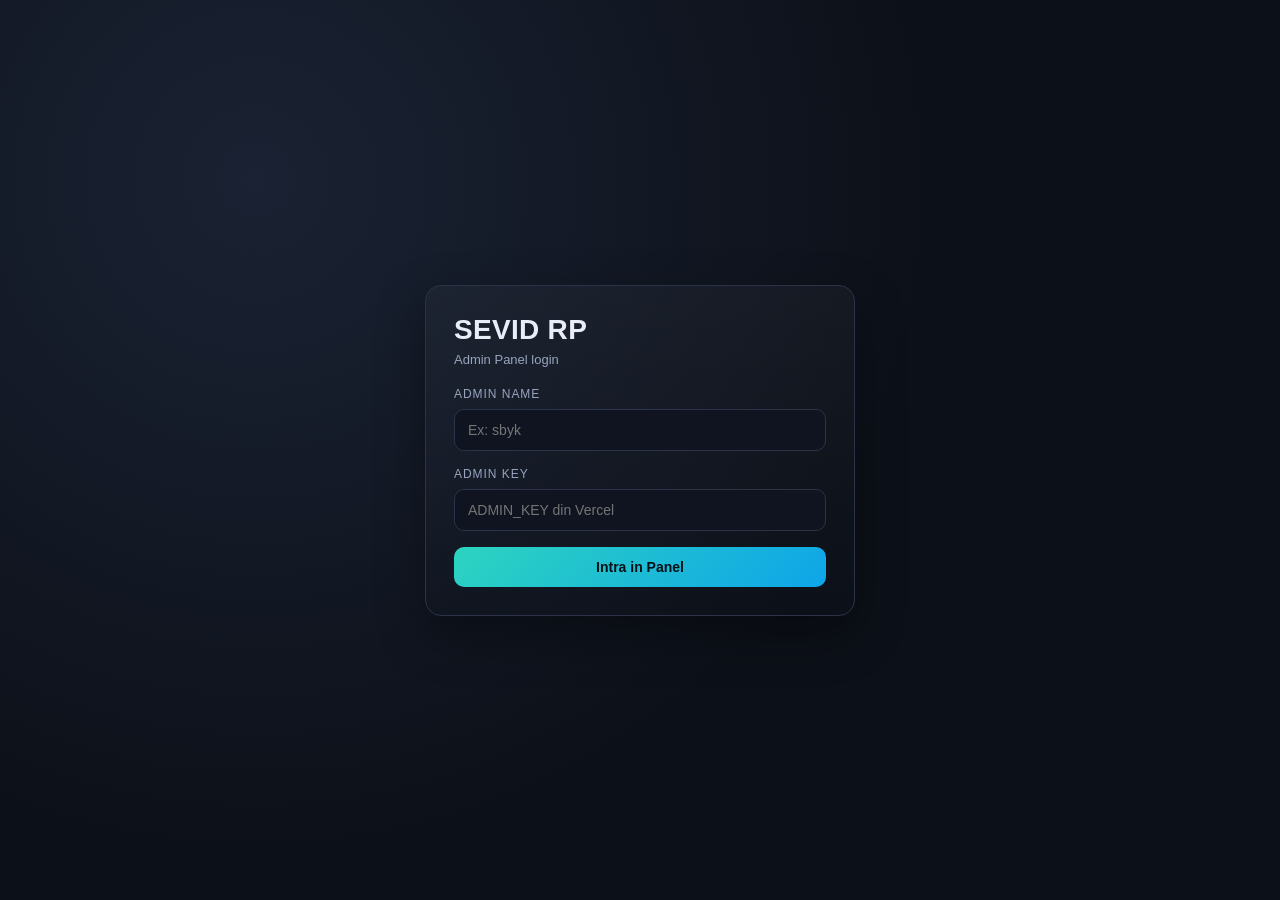
==== panel-login.html @ 5bbff17e "Add files via upload" ====
﻿<!doctype html>
<html lang="ro">
<head>
  <meta charset="utf-8" />
  <meta name="viewport" content="width=device-width, initial-scale=1" />
  <title>SEVID RP - Login Panel</title>
  <style>
    :root {
      --bg: #0c1018;
      --card: #151b27;
      --line: #2a3347;
      --text: #e8edf7;
      --muted: #98a4bd;
      --accent: #2dd4bf;
      --accent-2: #0ea5e9;
      --danger: #ff6b6b;
    }

    * { box-sizing: border-box; }

    body {
      margin: 0;
      font-family: "Segoe UI", Tahoma, Geneva, Verdana, sans-serif;
      background: radial-gradient(circle at 20% 20%, #1a2233 0%, var(--bg) 55%);
      color: var(--text);
      min-height: 100vh;
      display: grid;
      place-items: center;
      padding: 20px;
    }

    .card {
      width: 100%;
      max-width: 430px;
      background: linear-gradient(180deg, rgba(255,255,255,0.03), rgba(255,255,255,0));
      border: 1px solid var(--line);
      border-radius: 16px;
      padding: 28px;
      box-shadow: 0 18px 48px rgba(0, 0, 0, 0.36);
    }

    h1 {
      margin: 0;
      font-size: 28px;
      letter-spacing: 0.3px;
    }

    .subtitle {
      margin: 6px 0 20px;
      color: var(--muted);
      font-size: 13px;
    }

    label {
      display: block;
      margin-bottom: 8px;
      font-size: 12px;
      color: var(--muted);
      text-transform: uppercase;
      letter-spacing: 0.08em;
    }

    input {
      width: 100%;
      border: 1px solid var(--line);
      border-radius: 10px;
      background: #0f1420;
      color: var(--text);
      padding: 12px 13px;
      font-size: 14px;
      margin-bottom: 16px;
      outline: none;
    }

    input:focus {
      border-color: var(--accent-2);
      box-shadow: 0 0 0 3px rgba(14, 165, 233, 0.16);
    }

    button {
      width: 100%;
      border: 0;
      border-radius: 10px;
      padding: 12px 14px;
      font-size: 14px;
      font-weight: 700;
      color: #041018;
      background: linear-gradient(135deg, var(--accent), var(--accent-2));
      cursor: pointer;
    }

    .error {
      display: none;
      margin-bottom: 14px;
      background: rgba(255, 107, 107, 0.12);
      border: 1px solid rgba(255, 107, 107, 0.36);
      color: var(--danger);
      border-radius: 10px;
      padding: 10px 12px;
      font-size: 13px;
    }
  </style>
</head>
<body>
  <section class="card">
    <h1>SEVID RP</h1>
    <p class="subtitle">Admin Panel login</p>

    <div id="error" class="error"></div>

    <label for="admin-name">Admin Name</label>
    <input id="admin-name" type="text" placeholder="Ex: sbyk" autocomplete="off" />

    <label for="admin-key">Admin Key</label>
    <input id="admin-key" type="password" placeholder="ADMIN_KEY din Vercel" autocomplete="off" />

    <button id="login-btn" type="button">Intra in Panel</button>
  </section>

  <script>
    const errorBox = document.getElementById("error");
    const nameInput = document.getElementById("admin-name");
    const keyInput = document.getElementById("admin-key");

    function showError(message) {
      errorBox.textContent = message;
      errorBox.style.display = "block";
    }

    function doLogin() {
      const adminName = nameInput.value.trim();
      const adminKey = keyInput.value.trim();

      errorBox.style.display = "none";

      if (!adminName || !adminKey) {
        showError("Completeaza ambele campuri.");
        return;
      }

      sessionStorage.setItem("adminName", adminName);
      sessionStorage.setItem("adminKey", adminKey);
      window.location.href = "/panel";
    }

    document.getElementById("login-btn").addEventListener("click", doLogin);
    keyInput.addEventListener("keydown", (event) => {
      if (event.key === "Enter") {
        doLogin();
      }
    });

    if (sessionStorage.getItem("adminKey") && sessionStorage.getItem("adminName")) {
      window.location.href = "/panel";
    }
  </script>
</body>
</html>
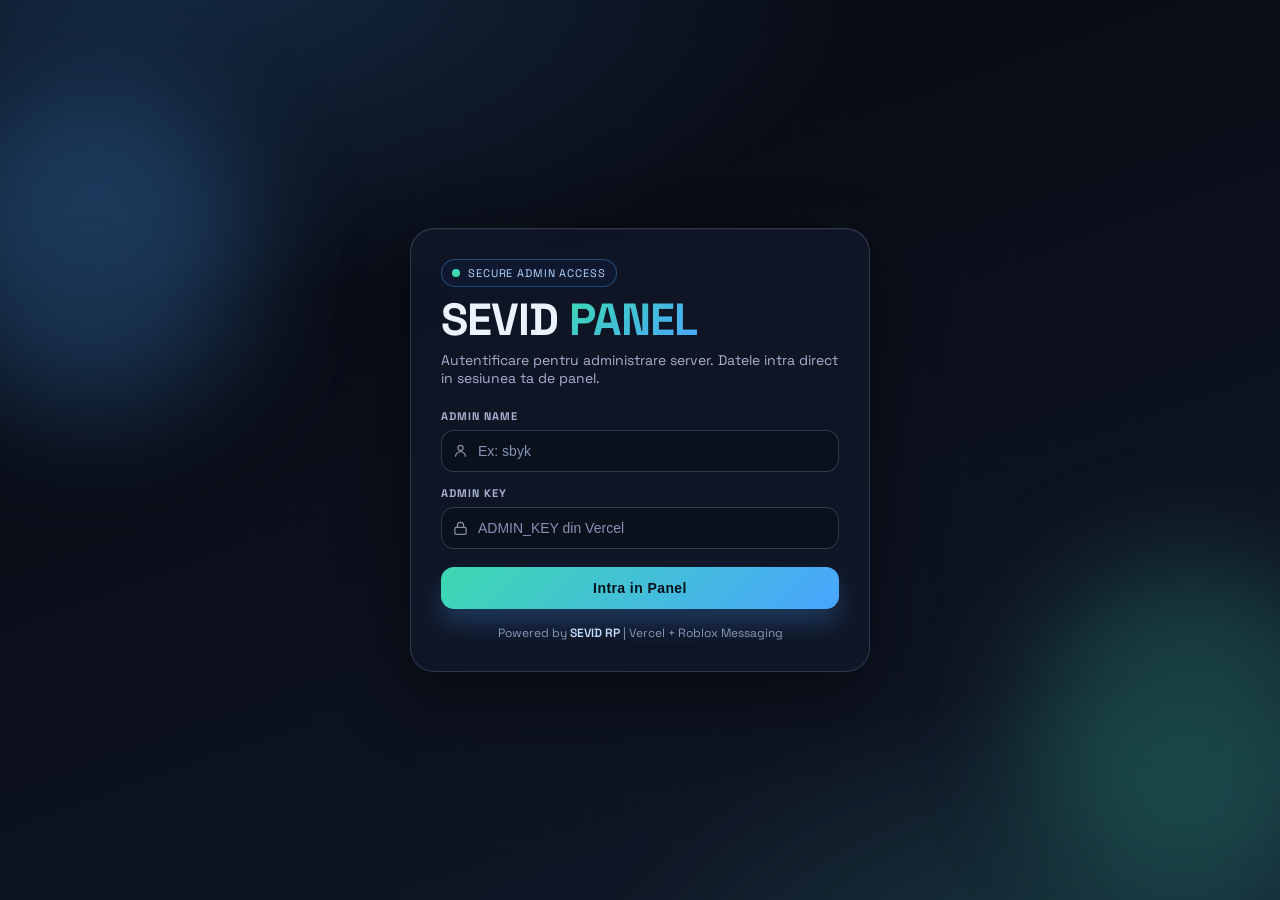
==== commit 46dbf420: "Add files via upload" ====
--- a/panel-login.html
+++ b/panel-login.html
@@ -3,118 +3,294 @@
 <head>
   <meta charset="utf-8" />
   <meta name="viewport" content="width=device-width, initial-scale=1" />
-  <title>SEVID RP - Login Panel</title>
+  <title>SEVID RP - Panel Login</title>
   <style>
+    @import url("https://fonts.googleapis.com/css2?family=Space+Grotesk:wght@400;500;700&display=swap");
+
     :root {
-      --bg: #0c1018;
-      --card: #151b27;
-      --line: #2a3347;
-      --text: #e8edf7;
-      --muted: #98a4bd;
-      --accent: #2dd4bf;
-      --accent-2: #0ea5e9;
-      --danger: #ff6b6b;
-    }
-
-    * { box-sizing: border-box; }
+      --bg-0: #06080f;
+      --bg-1: #111829;
+      --card: rgba(17, 24, 40, 0.78);
+      --line: rgba(122, 142, 179, 0.28);
+      --text: #edf2ff;
+      --muted: #a6b3d1;
+      --accent-1: #3dd9b1;
+      --accent-2: #49a5ff;
+      --danger: #ff7d7d;
+    }
+
+    * {
+      box-sizing: border-box;
+    }
 
     body {
       margin: 0;
-      font-family: "Segoe UI", Tahoma, Geneva, Verdana, sans-serif;
-      background: radial-gradient(circle at 20% 20%, #1a2233 0%, var(--bg) 55%);
+      min-height: 100vh;
+      font-family: "Space Grotesk", "Segoe UI", sans-serif;
       color: var(--text);
-      min-height: 100vh;
       display: grid;
       place-items: center;
-      padding: 20px;
+      overflow: hidden;
+      background:
+        radial-gradient(1200px 580px at 12% -5%, rgba(73, 165, 255, 0.22), transparent 60%),
+        radial-gradient(900px 540px at 86% 112%, rgba(61, 217, 177, 0.18), transparent 60%),
+        linear-gradient(160deg, var(--bg-0), var(--bg-1));
+      padding: 24px;
+    }
+
+    .grid-noise {
+      position: fixed;
+      inset: 0;
+      background-image:
+        linear-gradient(rgba(255, 255, 255, 0.04) 1px, transparent 1px),
+        linear-gradient(90deg, rgba(255, 255, 255, 0.04) 1px, transparent 1px);
+      background-size: 42px 42px;
+      mask-image: radial-gradient(circle at 50% 50%, #000 40%, transparent 95%);
+      opacity: 0.25;
+      pointer-events: none;
+    }
+
+    .blob {
+      position: fixed;
+      width: 320px;
+      height: 320px;
+      filter: blur(58px);
+      border-radius: 50%;
+      pointer-events: none;
+      animation: floaty 7s ease-in-out infinite;
+    }
+
+    .blob.a {
+      background: rgba(73, 165, 255, 0.26);
+      left: -70px;
+      top: 10%;
+    }
+
+    .blob.b {
+      background: rgba(61, 217, 177, 0.22);
+      right: -70px;
+      bottom: 2%;
+      animation-delay: -2.2s;
+    }
+
+    @keyframes floaty {
+      0%, 100% { transform: translateY(0px) translateX(0px); }
+      50% { transform: translateY(-18px) translateX(12px); }
     }
 
     .card {
-      width: 100%;
-      max-width: 430px;
-      background: linear-gradient(180deg, rgba(255,255,255,0.03), rgba(255,255,255,0));
+      width: min(460px, 100%);
+      position: relative;
       border: 1px solid var(--line);
-      border-radius: 16px;
-      padding: 28px;
-      box-shadow: 0 18px 48px rgba(0, 0, 0, 0.36);
+      border-radius: 24px;
+      background: var(--card);
+      backdrop-filter: blur(18px);
+      box-shadow:
+        0 28px 70px rgba(0, 0, 0, 0.45),
+        inset 0 1px 0 rgba(255, 255, 255, 0.06);
+      padding: 30px;
+      animation: showUp 0.55s ease;
+    }
+
+    @keyframes showUp {
+      from {
+        opacity: 0;
+        transform: translateY(14px) scale(0.985);
+      }
+      to {
+        opacity: 1;
+        transform: translateY(0) scale(1);
+      }
+    }
+
+    .top-badge {
+      display: inline-flex;
+      align-items: center;
+      gap: 8px;
+      border: 1px solid rgba(73, 165, 255, 0.35);
+      border-radius: 999px;
+      padding: 6px 10px;
+      color: #b9d8ff;
+      font-size: 11px;
+      letter-spacing: 0.08em;
+      text-transform: uppercase;
+      margin-bottom: 12px;
+      background: rgba(15, 31, 58, 0.56);
+    }
+
+    .pulse {
+      width: 8px;
+      height: 8px;
+      border-radius: 50%;
+      background: var(--accent-1);
+      box-shadow: 0 0 0 0 rgba(61, 217, 177, 0.9);
+      animation: pulse 1.7s infinite;
+    }
+
+    @keyframes pulse {
+      0% { box-shadow: 0 0 0 0 rgba(61, 217, 177, 0.6); }
+      70% { box-shadow: 0 0 0 10px rgba(61, 217, 177, 0); }
+      100% { box-shadow: 0 0 0 0 rgba(61, 217, 177, 0); }
     }
 
     h1 {
       margin: 0;
-      font-size: 28px;
-      letter-spacing: 0.3px;
+      font-size: clamp(34px, 7vw, 45px);
+      line-height: 0.95;
+      letter-spacing: -0.02em;
+    }
+
+    h1 .alt {
+      color: transparent;
+      background: linear-gradient(140deg, var(--accent-1), var(--accent-2));
+      -webkit-background-clip: text;
+      background-clip: text;
     }
 
     .subtitle {
-      margin: 6px 0 20px;
+      margin: 10px 0 22px;
       color: var(--muted);
-      font-size: 13px;
-    }
-
-    label {
-      display: block;
-      margin-bottom: 8px;
-      font-size: 12px;
-      color: var(--muted);
-      text-transform: uppercase;
-      letter-spacing: 0.08em;
-    }
-
-    input {
-      width: 100%;
-      border: 1px solid var(--line);
-      border-radius: 10px;
-      background: #0f1420;
-      color: var(--text);
-      padding: 12px 13px;
       font-size: 14px;
-      margin-bottom: 16px;
-      outline: none;
-    }
-
-    input:focus {
-      border-color: var(--accent-2);
-      box-shadow: 0 0 0 3px rgba(14, 165, 233, 0.16);
-    }
-
-    button {
-      width: 100%;
-      border: 0;
-      border-radius: 10px;
-      padding: 12px 14px;
-      font-size: 14px;
-      font-weight: 700;
-      color: #041018;
-      background: linear-gradient(135deg, var(--accent), var(--accent-2));
-      cursor: pointer;
     }
 
     .error {
       display: none;
       margin-bottom: 14px;
-      background: rgba(255, 107, 107, 0.12);
-      border: 1px solid rgba(255, 107, 107, 0.36);
-      color: var(--danger);
-      border-radius: 10px;
+      border: 1px solid rgba(255, 125, 125, 0.45);
+      background: rgba(53, 18, 28, 0.64);
+      color: #ffc6c6;
+      border-radius: 12px;
       padding: 10px 12px;
       font-size: 13px;
+    }
+
+    .field {
+      margin-bottom: 14px;
+    }
+
+    label {
+      display: block;
+      margin-bottom: 7px;
+      color: var(--muted);
+      font-size: 11px;
+      text-transform: uppercase;
+      letter-spacing: 0.09em;
+      font-weight: 700;
+    }
+
+    .input-wrap {
+      position: relative;
+    }
+
+    .input-wrap svg {
+      position: absolute;
+      left: 12px;
+      top: 50%;
+      transform: translateY(-50%);
+      opacity: 0.55;
+      width: 15px;
+      height: 15px;
+    }
+
+    input {
+      width: 100%;
+      border: 1px solid rgba(128, 147, 185, 0.3);
+      border-radius: 13px;
+      background: rgba(11, 17, 29, 0.78);
+      color: var(--text);
+      padding: 12px 12px 12px 36px;
+      font-size: 14px;
+      outline: none;
+      transition: border-color 0.2s, box-shadow 0.2s, background 0.2s;
+    }
+
+    input::placeholder {
+      color: #8593b3;
+    }
+
+    input:focus {
+      border-color: rgba(73, 165, 255, 0.8);
+      box-shadow: 0 0 0 4px rgba(73, 165, 255, 0.14);
+      background: rgba(12, 24, 44, 0.9);
+    }
+
+    .btn {
+      margin-top: 4px;
+      width: 100%;
+      border: 0;
+      border-radius: 13px;
+      padding: 13px 14px;
+      cursor: pointer;
+      font-size: 14px;
+      font-weight: 700;
+      color: #041119;
+      letter-spacing: 0.03em;
+      background: linear-gradient(135deg, var(--accent-1), var(--accent-2));
+      box-shadow: 0 14px 26px rgba(73, 165, 255, 0.25);
+      transition: transform 0.14s ease, box-shadow 0.2s ease, filter 0.2s ease;
+    }
+
+    .btn:hover {
+      transform: translateY(-1px);
+      box-shadow: 0 18px 28px rgba(73, 165, 255, 0.32);
+      filter: saturate(1.06);
+    }
+
+    .footer {
+      margin-top: 16px;
+      text-align: center;
+      font-size: 12px;
+      color: #8a98b9;
+    }
+
+    .footer strong {
+      color: #c4dcff;
+      font-weight: 600;
+    }
+
+    @media (max-width: 560px) {
+      .card {
+        padding: 24px 18px;
+        border-radius: 20px;
+      }
+
+      .subtitle {
+        font-size: 13px;
+      }
     }
   </style>
 </head>
 <body>
+  <div class="grid-noise"></div>
+  <div class="blob a"></div>
+  <div class="blob b"></div>
+
   <section class="card">
-    <h1>SEVID RP</h1>
-    <p class="subtitle">Admin Panel login</p>
+    <span class="top-badge"><span class="pulse"></span> secure admin access</span>
+    <h1>SEVID <span class="alt">PANEL</span></h1>
+    <p class="subtitle">Autentificare pentru administrare server. Datele intra direct in sesiunea ta de panel.</p>
 
     <div id="error" class="error"></div>
 
-    <label for="admin-name">Admin Name</label>
-    <input id="admin-name" type="text" placeholder="Ex: sbyk" autocomplete="off" />
-
-    <label for="admin-key">Admin Key</label>
-    <input id="admin-key" type="password" placeholder="ADMIN_KEY din Vercel" autocomplete="off" />
-
-    <button id="login-btn" type="button">Intra in Panel</button>
+    <div class="field">
+      <label for="admin-name">Admin Name</label>
+      <div class="input-wrap">
+        <svg viewBox="0 0 24 24" fill="none" stroke="currentColor" stroke-width="2"><path d="M20 21a8 8 0 1 0-16 0"></path><circle cx="12" cy="7" r="4"></circle></svg>
+        <input id="admin-name" type="text" placeholder="Ex: sbyk" autocomplete="off" />
+      </div>
+    </div>
+
+    <div class="field">
+      <label for="admin-key">Admin Key</label>
+      <div class="input-wrap">
+        <svg viewBox="0 0 24 24" fill="none" stroke="currentColor" stroke-width="2"><rect x="3" y="11" width="18" height="11" rx="2"></rect><path d="M7 11V8a5 5 0 0 1 10 0v3"></path></svg>
+        <input id="admin-key" type="password" placeholder="ADMIN_KEY din Vercel" autocomplete="off" />
+      </div>
+    </div>
+
+    <button id="login-btn" class="btn" type="button">Intra in Panel</button>
+
+    <div class="footer">Powered by <strong>SEVID RP</strong> | Vercel + Roblox Messaging</div>
   </section>
 
   <script>
